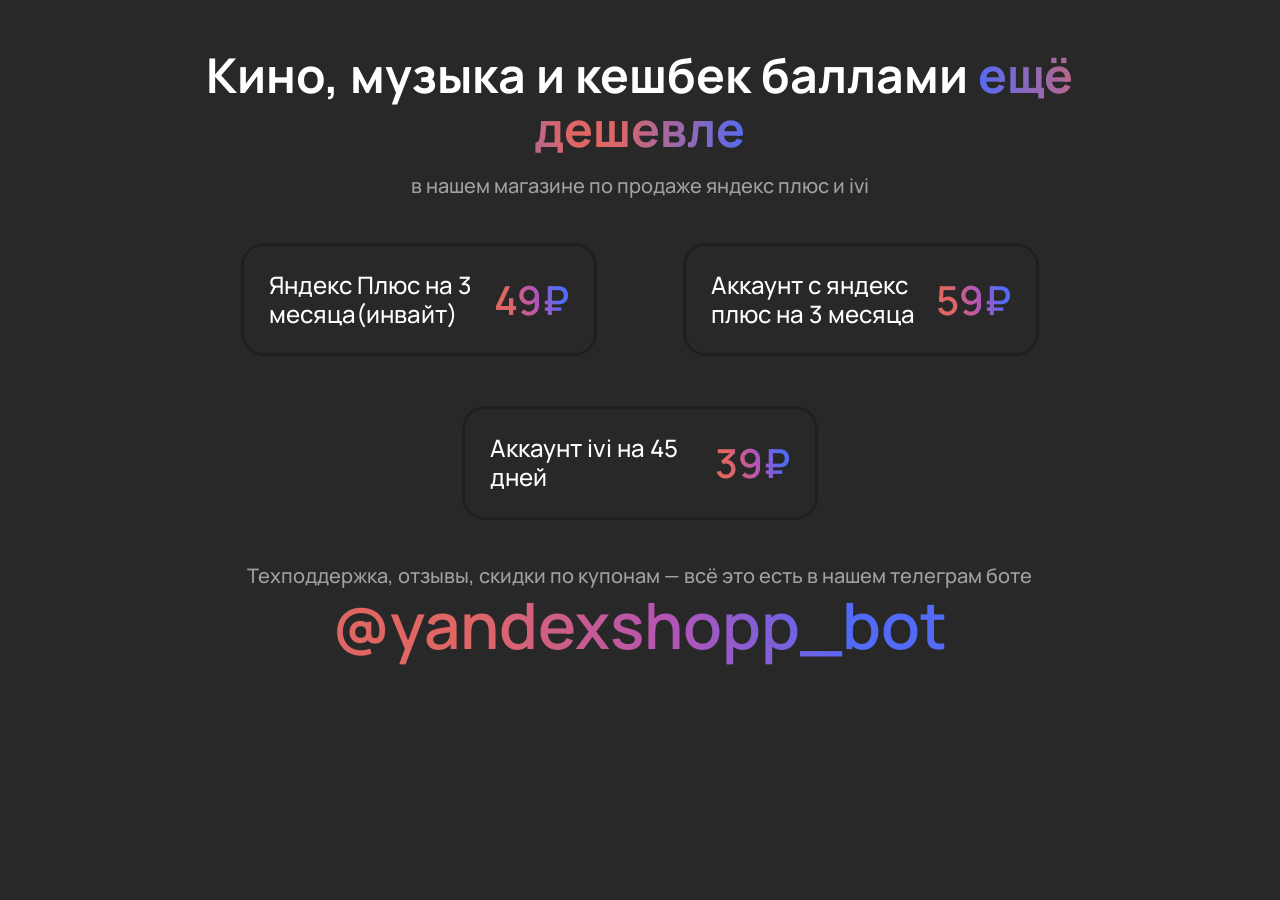
==== index.html @ 4b64ba09 "03-02-24" ====
<!DOCTYPE html>
<html>

<head>
  <meta charset="utf-8">
  <title>Yandex shop</title>
  <link href="style.css" rel="stylesheet" type="text/css" />
  <link rel="icon" href="/favicon.png" type="image/jpg">
  <link rel="preconnect" href="https://fonts.googleapis.com">
  <link rel="preconnect" href="https://fonts.gstatic.com" crossorigin>
  <link href="https://fonts.googleapis.com/css2?family=Manrope:wght@200;300;400;500;600;700;800&display=swap" rel="stylesheet">
</head>

<body>
  <div class="container">
    <div class="main_container">
      <h2 class="title">Кино, музыка и кешбек баллами <span class="title__highlight">ещё дешевле</span></h2>
      <h3 class="subtitle">в нашем магазине по продаже яндекс плюс и ivi</h3>
      <div class="cards">
        <a href="https://t.me/yandexshopp_bot?start=l_site" class="card">
          <!-- <div class="card"> -->
            <div class="card__title">Яндекс Плюс на 3 месяца(инвайт)</div>
            <div class="card__price">49₽</div>
          <!-- </div> -->
        </a>
        <a href="https://t.me/yandexshopp_bot?start=l_site" class="card">
          <!-- <div class="card"> -->
            <div class="card__title">Аккаунт с яндекс плюс на 3 месяца</div>
            <div class="card__price">59₽</div>
          <!-- </div> -->
        </a>
        <a href="https://t.me/yandexshopp_bot?start=l_site" class="card">
          <!-- <div class="card"> -->
            <div class="card__title">Аккаунт ivi на 45 дней</div>
            <div class="card__price">39₽</div>
          <!-- </div> -->
        </a>
      </div>
      <h3 class="subtitle tg_link_discription">Техподдержка, отзывы, скидки по купонам — всё это есть в нашем телеграм боте</h3>
      <div class="tg_link_container"><a href="https://t.me/yandexshopp_bot?start=l_site" class="tg_link">@yandexshopp_bot</a></div>
    </div>
  </div>
  

</body>
</html>
---- style.css ----
:root {

  /*--main-gradient: linear-gradient(48deg, rgba(223,102,100,1) 15%, rgba(82,106,245,1) 100%);*/
  --main-gradient: linear-gradient(255deg, #526AF6 17.5%, #B254B7 44.57%, #E06664 75.94%, #E06664 100%);
}

html {
  height: 100%;
  width: 100%;
}
body{
  /* background: rgb(223,102,100); */
  background-color: #282828;
}
p{
  text-indent: 1rem;
  text-align: center;
  width: 100%;
}


.container{
  /* text-align: center; */
  display: flex;
  justify-content: center;
}

.main_container{
  width: 70%;
}

.title{
  color: #FFF;
  text-align: center;
  font-family: Manrope;
  font-size: 48px;
  font-style: normal;
  font-weight: 700;
  line-height: 112.012%; /* 53.766px */
  margin-bottom: 0;
}

.title__highlight{
  background: rgb(223,102,100);
  background: radial-gradient(circle, rgba(223,102,100,1) 15%, rgba(82,106,245,1) 100%);
  background-clip: text;
  -webkit-background-clip: text;
  -webkit-text-fill-color: transparent;
  font-family: Manrope;
  font-style: normal;
  font-weight: 700;
  line-height: 112.012%;
}

.subtitle{
  color: rgba(255, 255, 255, 0.56);
  text-align: center;
  font-family: Manrope;
  font-size: 20px;
  font-style: normal;
  font-weight: 500;
  line-height: 112.012%; /* 22.402px */
}

.cards{
  display: flex;
  justify-content: space-around;
  flex-wrap: wrap;
}

.card{
  border: 3px solid rgba(0, 0, 0, 0.23);
  border-radius: 23px;
  display: flex;
  /* width: calc(50% - 60px); */
  min-width: 300px;
  width: 350px;
  margin: 25px;
  text-decoration: none;
}

.link_card{
  display: block;
  text-decoration: none;
}

.card__title{
  color: white;
  margin: 25px;
  width: 75%;
  /* text-wrap: wrap; */
  font-family: Manrope;
  font-size: 24px;
  font-style: normal;
  font-weight: 500;
  line-height: 120%; /* 28.8px */
  margin-right: 0;
}

.card__price{
  margin: 25px;
  margin-left: 0;
  display: flex;
  justify-content: center;
  align-items: center;
  width: 25%;
  font-family: Manrope;
  font-size: 40px;
  font-style: normal;
  font-weight: 600;
  line-height: 120%; /* 48px */
  background: var(--main-gradient);
  background-clip: text;
  -webkit-background-clip: text;
  -webkit-text-fill-color: transparent;
}

.tg_link_container{
  text-align: center;
  margin-bottom: 75px;
}

.tg_link_discription{
  margin-bottom: 0;
  /* margin-top: 75px; */
}

.tg_link{
  text-decoration: none;
  font-family: Manrope;
  font-size: 64px;
  font-style: normal;
  font-weight: 600;
  line-height: 120%; /* 76.8px */
  background: rgb(223,102,100);
  background: var(--main-gradient);
  background-clip: text;
  -webkit-background-clip: text;
  -webkit-text-fill-color: transparent;
}

@media (max-width: 1190px){
  .card{
    width: 90%;
  }
}

/* Add this at the end of the style.css file */
@media screen and (max-width: 1000px) {
  .main_container{
    width: 90%;
  }
  .title {
    font-size: 64px;
  }
  .title__highlight {
      font-size: 64px;
  }
  .subtitle {
    font-size: 36px;
  }
  .card__title {
    font-size: 36px;
  }
  .card__price {
    font-size: 56px;
  }
  .tg_link {
    font-size: 48px;
  }
}

.buy_line{
  /* border: 3px solid rgba(0, 0, 0, 0.23); */
  border-radius: 23px;
  display: flex;
  /* width: calc(50% - 60px); */
  width: auto;
  margin: 25px;
  text-decoration: none;
  padding: 30px 50px;
  align-items: center;
  /* justify-content: flex-end; */
}

.buy_btn{
  background: var(--main-gradient);
  border: none;
  height: auto;
  width: 100%;
  color: white;
  font-family: Manrope;
  border-radius: 23px;
  /* margin: 25px; */
  font-size: 48px;
  font-style: normal;
  font-weight: 700;
  line-height: 120%; /* 28.8px */
  margin-right: 0;
  padding: 10px 40px;
}

.buy_container_icon{
  height: 30px;
}

.cost{
  display: flex;
  justify-content: space-between;
  align-items: center;
  margin: 0;
  margin-left: 30px;
  font-size: 48px;
  font-style: normal;
  font-weight: 700;
  line-height: 120%;
  width: auto;
}

.disciption{
  width: 100%;
}
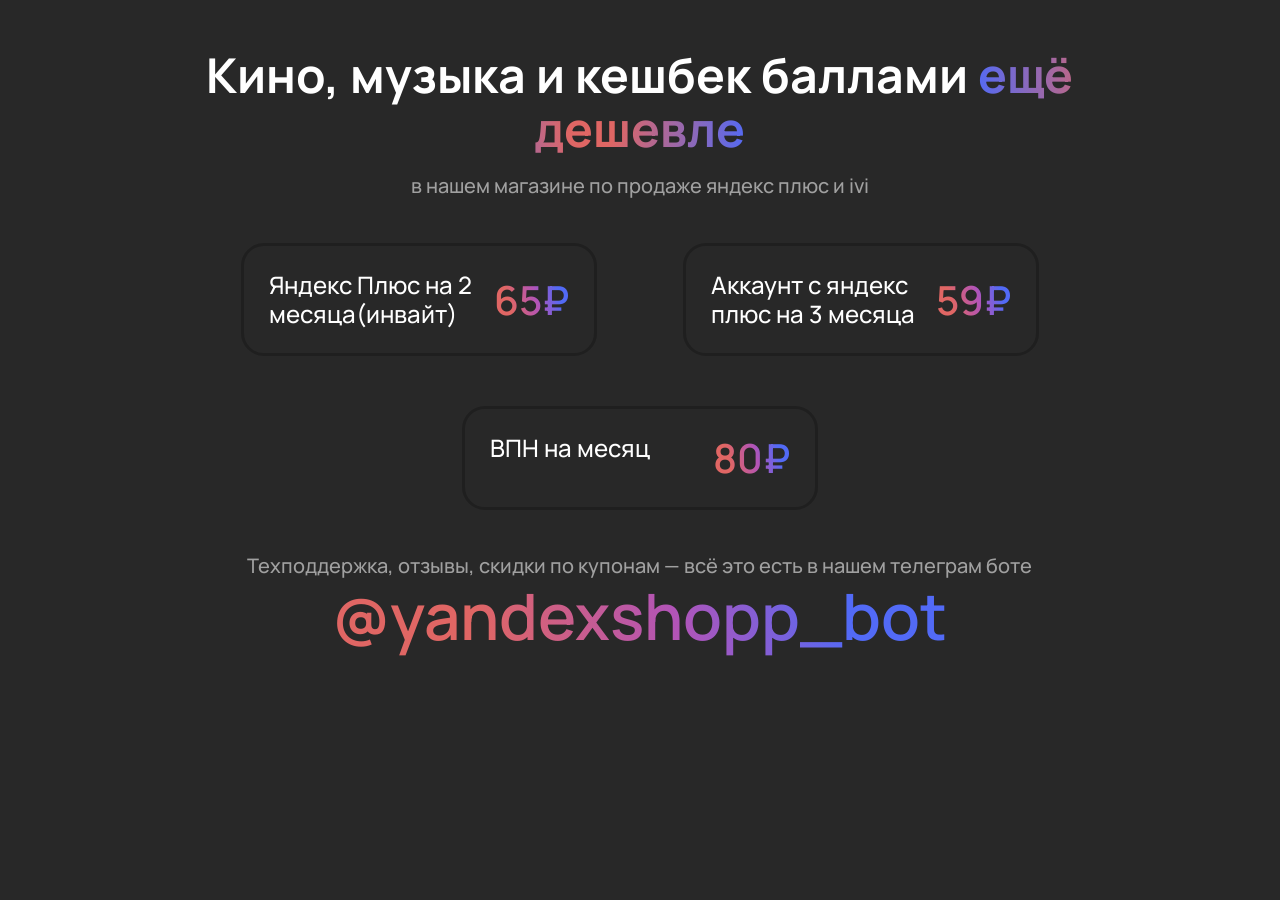
==== commit ac095e69: "впн + поднятие цен" ====
--- a/index.html
+++ b/index.html
@@ -19,8 +19,8 @@
       <div class="cards">
         <a href="https://t.me/yandexshopp_bot?start=l_site" class="card">
           <!-- <div class="card"> -->
-            <div class="card__title">Яндекс Плюс на 3 месяца(инвайт)</div>
-            <div class="card__price">49₽</div>
+            <div class="card__title">Яндекс Плюс на 2 месяца(инвайт)</div>
+            <div class="card__price">65₽</div>
           <!-- </div> -->
         </a>
         <a href="https://t.me/yandexshopp_bot?start=l_site" class="card">
@@ -31,8 +31,8 @@
         </a>
         <a href="https://t.me/yandexshopp_bot?start=l_site" class="card">
           <!-- <div class="card"> -->
-            <div class="card__title">Аккаунт ivi на 45 дней</div>
-            <div class="card__price">39₽</div>
+            <div class="card__title">ВПН на месяц</div>
+            <div class="card__price">80₽</div>
           <!-- </div> -->
         </a>
       </div>
@@ -40,7 +40,20 @@
       <div class="tg_link_container"><a href="https://t.me/yandexshopp_bot?start=l_site" class="tg_link">@yandexshopp_bot</a></div>
     </div>
   </div>
-  
 
+<!-- Top.Mail.Ru counter -->
+  <script type="text/javascript">
+    var _tmr = window._tmr || (window._tmr = []);
+    _tmr.push({id: "3479856", type: "pageView", start: (new Date()).getTime()});
+    (function (d, w, id) {
+      if (d.getElementById(id)) return;
+      var ts = d.createElement("script"); ts.type = "text/javascript"; ts.async = true; ts.id = id;
+      ts.src = "https://top-fwz1.mail.ru/js/code.js";
+      var f = function () {var s = d.getElementsByTagName("script")[0]; s.parentNode.insertBefore(ts, s);};
+      if (w.opera == "[object Opera]") { d.addEventListener("DOMContentLoaded", f, false); } else { f(); }
+    })(document, window, "tmr-code");
+  </script>
+  <noscript><div><img src="https://top-fwz1.mail.ru/counter?id=3479856;js=na" style="position:absolute;left:-9999px;" alt="Top.Mail.Ru" /></div></noscript>
+  <!-- /Top.Mail.Ru counter -->
 </body>
 </html>
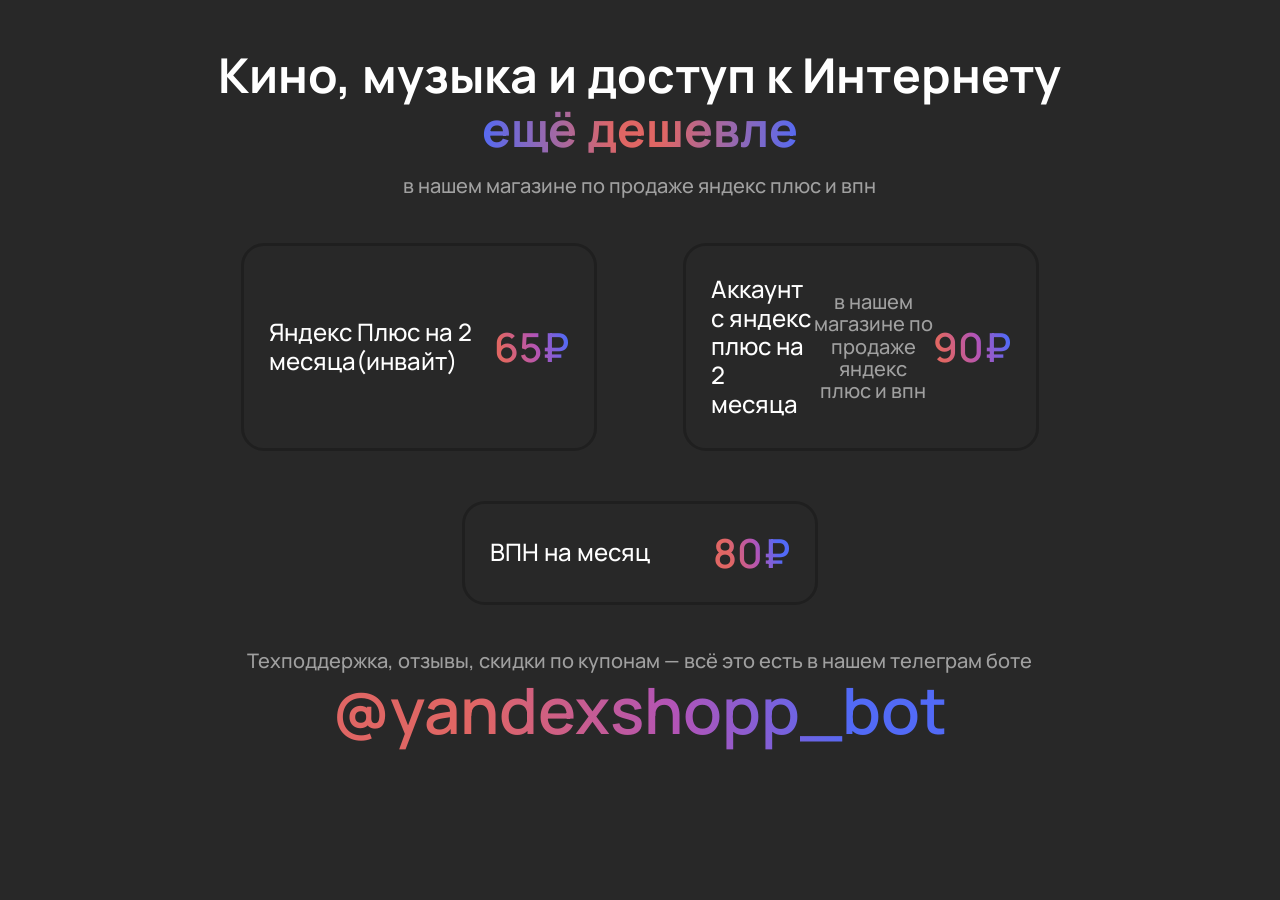
==== commit 61eb3dc4: "фикс цены и описания" ====
--- a/index.html
+++ b/index.html
@@ -14,8 +14,8 @@
 <body>
   <div class="container">
     <div class="main_container">
-      <h2 class="title">Кино, музыка и кешбек баллами <span class="title__highlight">ещё дешевле</span></h2>
-      <h3 class="subtitle">в нашем магазине по продаже яндекс плюс и ivi</h3>
+      <h2 class="title">Кино, музыка и доступ к Интернету <span class="title__highlight">ещё дешевле</span></h2>
+      <h3 class="subtitle">в нашем магазине по продаже яндекс плюс и впн</h3>
       <div class="cards">
         <a href="https://t.me/yandexshopp_bot?start=l_site" class="card">
           <!-- <div class="card"> -->
@@ -25,8 +25,8 @@
         </a>
         <a href="https://t.me/yandexshopp_bot?start=l_site" class="card">
           <!-- <div class="card"> -->
-            <div class="card__title">Аккаунт с яндекс плюс на 3 месяца</div>
-            <div class="card__price">59₽</div>
+            <div class="card__title">Аккаунт с яндекс плюс на 2 месяца<h3 class="subtitle">в нашем магазине по продаже яндекс плюс и впн</h3></div>
+            <div class="card__price">90₽</div>
           <!-- </div> -->
         </a>
         <a href="https://t.me/yandexshopp_bot?start=l_site" class="card">
--- a/style.css
+++ b/style.css
@@ -95,6 +95,8 @@
   font-weight: 500;
   line-height: 120%; /* 28.8px */
   margin-right: 0;
+  display: flex;
+  align-items: center;
 }
 
 .card__price{
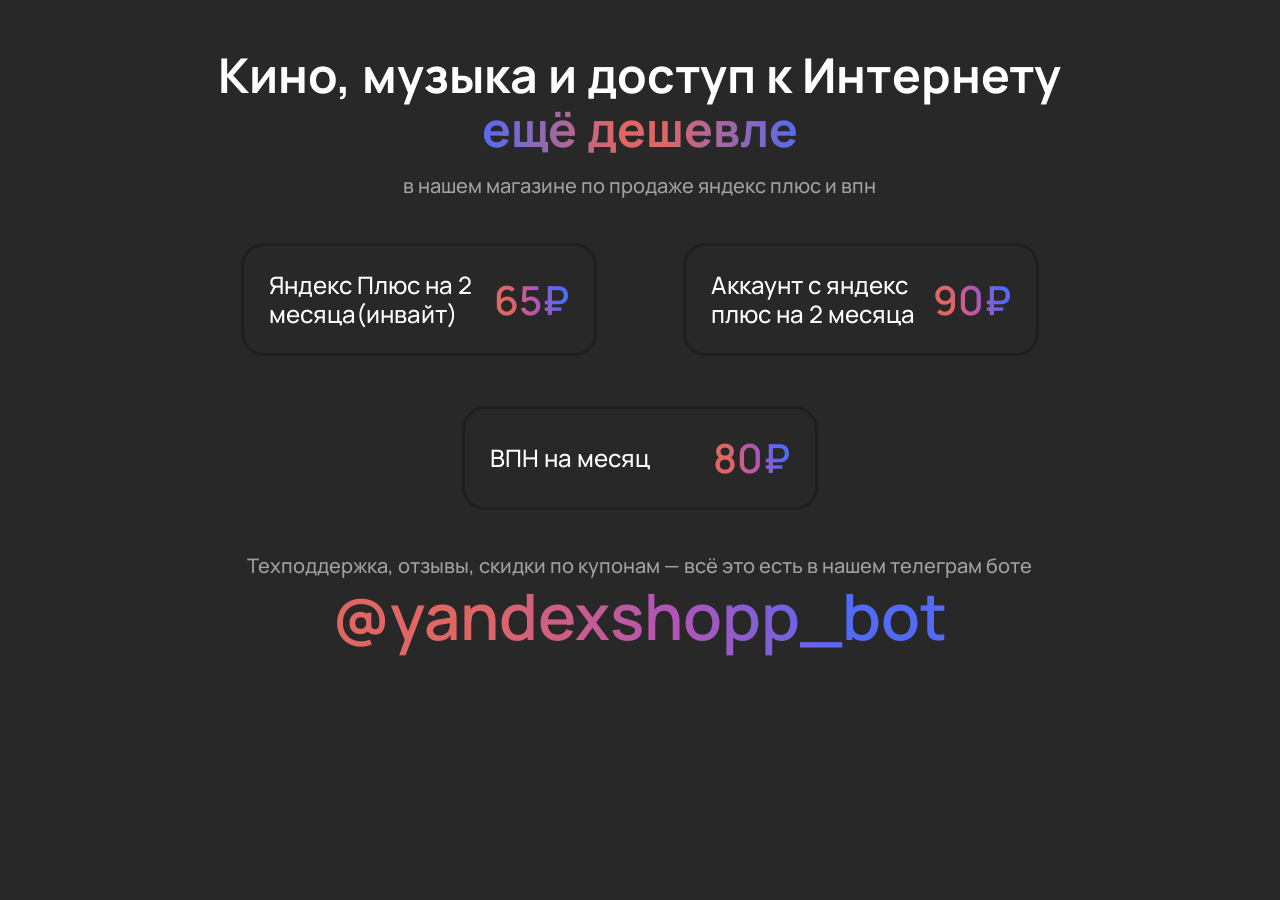
==== commit 2f830a11: "откат" ====
--- a/index.html
+++ b/index.html
@@ -25,7 +25,7 @@
         </a>
         <a href="https://t.me/yandexshopp_bot?start=l_site" class="card">
           <!-- <div class="card"> -->
-            <div class="card__title">Аккаунт с яндекс плюс на 2 месяца<h3 class="subtitle">в нашем магазине по продаже яндекс плюс и впн</h3></div>
+            <div class="card__title">Аккаунт с яндекс плюс на 2 месяца</div>
             <div class="card__price">90₽</div>
           <!-- </div> -->
         </a>
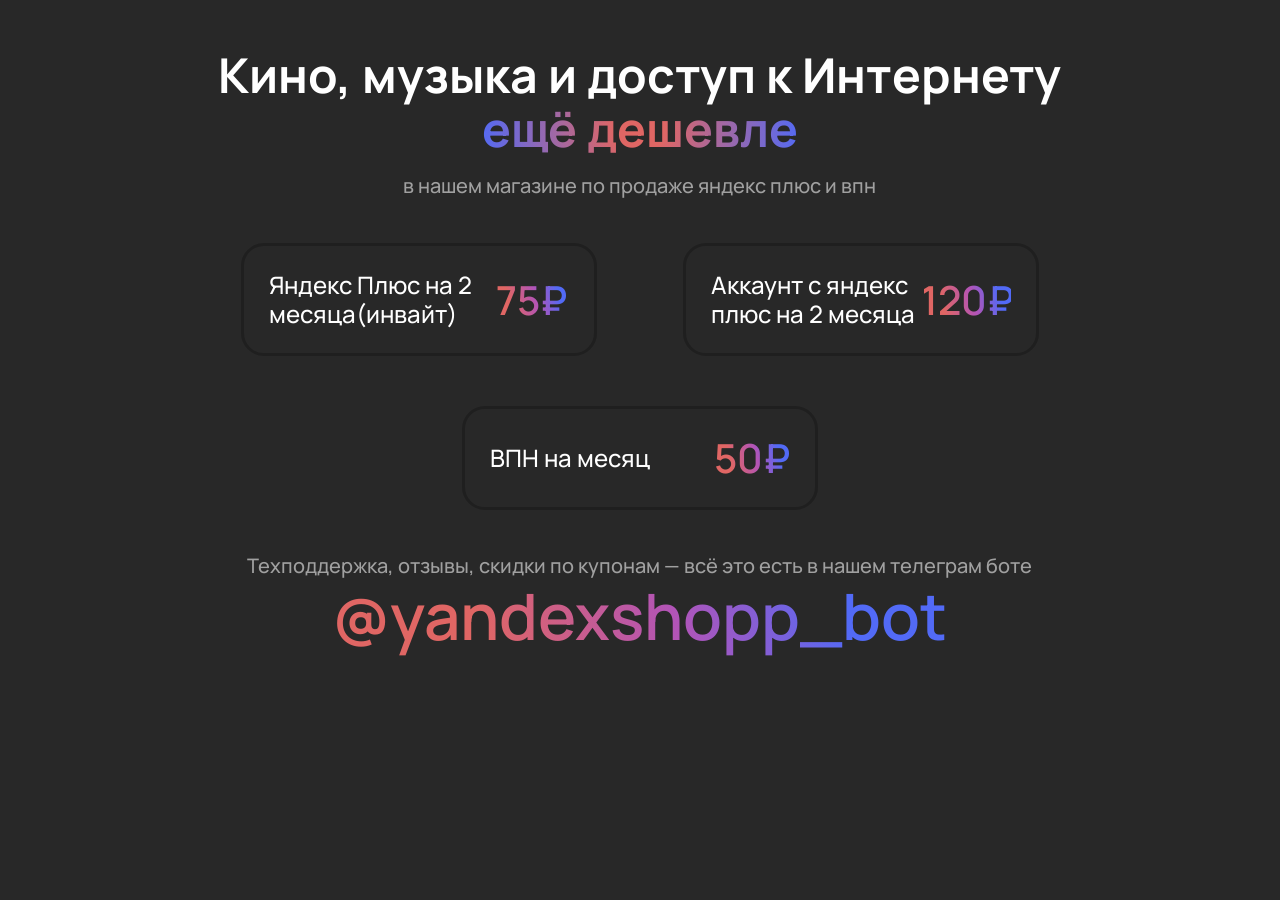
==== commit e4a47323: "Update index.html" ====
--- a/index.html
+++ b/index.html
@@ -20,19 +20,19 @@
         <a href="https://t.me/yandexshopp_bot?start=l_site" class="card">
           <!-- <div class="card"> -->
             <div class="card__title">Яндекс Плюс на 2 месяца(инвайт)</div>
-            <div class="card__price">65₽</div>
+            <div class="card__price">75₽</div>
           <!-- </div> -->
         </a>
         <a href="https://t.me/yandexshopp_bot?start=l_site" class="card">
           <!-- <div class="card"> -->
             <div class="card__title">Аккаунт с яндекс плюс на 2 месяца</div>
-            <div class="card__price">90₽</div>
+            <div class="card__price">120₽</div>
           <!-- </div> -->
         </a>
         <a href="https://t.me/yandexshopp_bot?start=l_site" class="card">
           <!-- <div class="card"> -->
             <div class="card__title">ВПН на месяц</div>
-            <div class="card__price">80₽</div>
+            <div class="card__price">50₽</div>
           <!-- </div> -->
         </a>
       </div>
